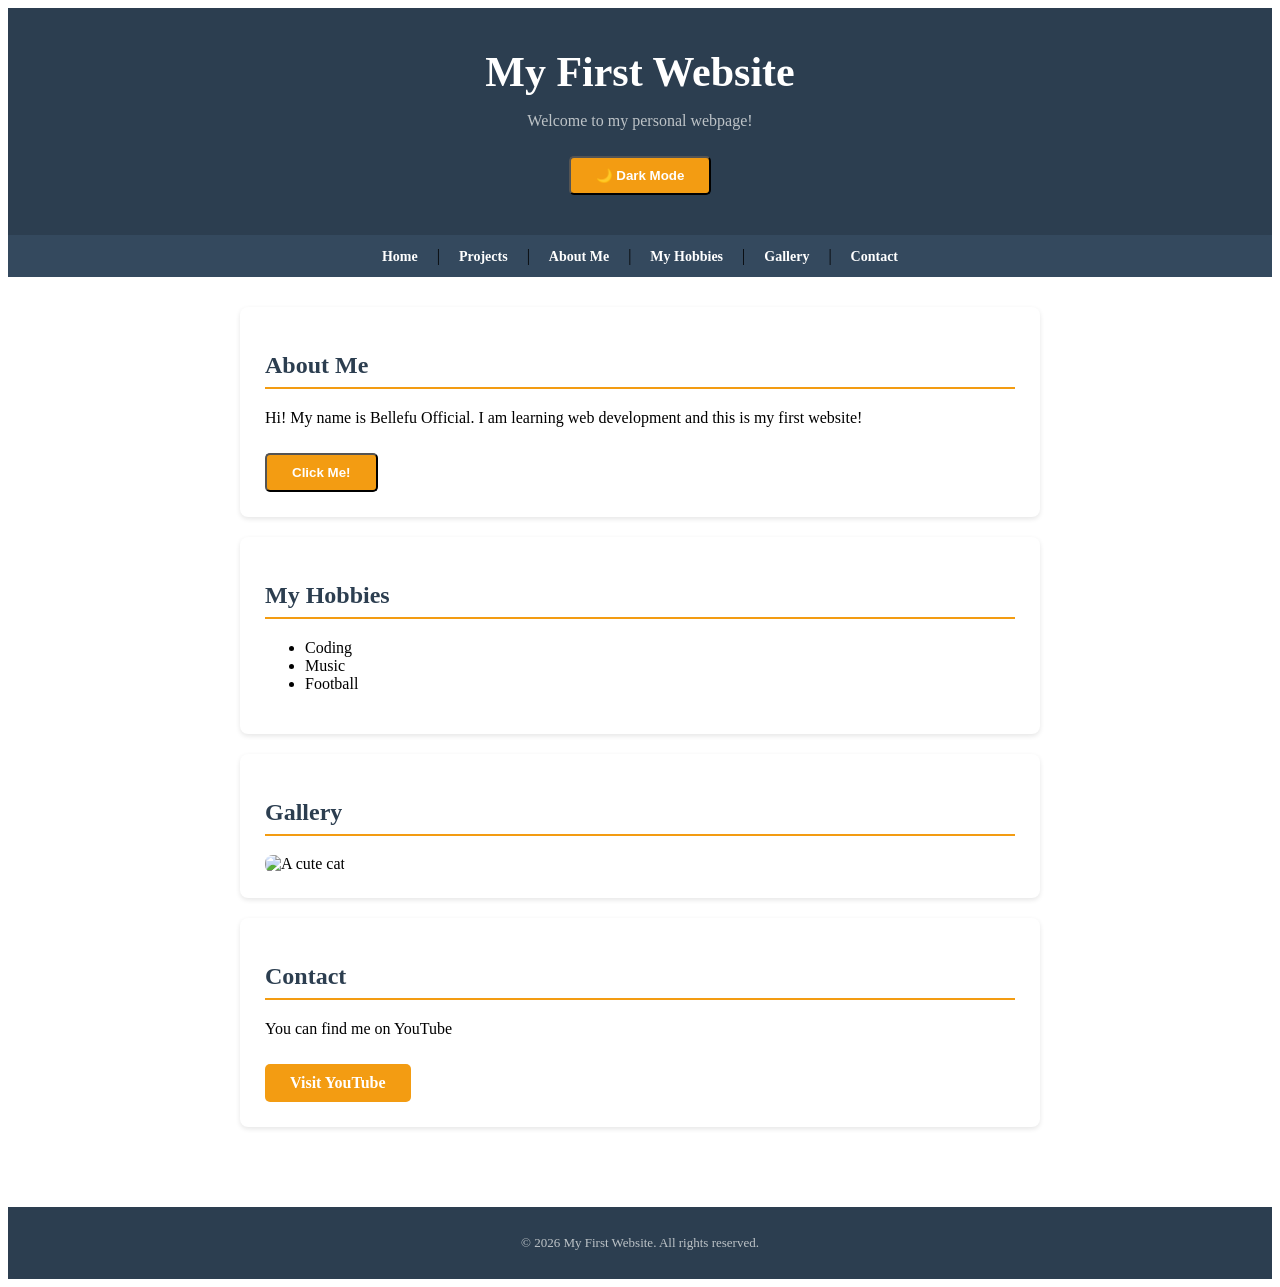
==== index.html @ a37b387b "Add files via upload" ====
<!DOCTYPE html>
<html>
  <head>
    <title>My First Website</title>
    <link href="https://fonts.googleapis.com/css2?family=Poppins:wght@300;400;600&display=swap" rel="stylesheet">
    <link rel="stylesheet" href="style.css">
  </head>
  <body>

    <header>
      <h1>My First Website</h1>
      <p>Welcome to my personal webpage!</p>
      <button class="btn" onclick="toggleDarkMode()">🌙 Dark Mode</button>
    </header>

   <nav>
  <a href="index.html">Home</a> |
  <a href="projects.html">Projects</a> |
  <a href="#about">About Me</a> |
  <a href="#hobbies">My Hobbies</a> |
  <a href="#gallery">Gallery</a> |
  <a href="#contact">Contact</a>
</nav>

    <main>

      <section id="about">
        <h2>About Me</h2>
        <p id="about-text">Hi! My name is Bellefu Official. I am learning web development and this is my first website!</p>
        <button class="btn" onclick="changeGreeting()">Click Me!</button>
      </section>

      <section id="hobbies">
        <h2>My Hobbies</h2>
        <ul>
          <li>Coding</li>
          <li>Music</li>
          <li>Football</li>
        </ul>
      </section>

      <section id="gallery">
        <h2>Gallery</h2>
        <img src="https://placecats.com/300/200" alt="A cute cat">
      </section>

      <section id="contact">
        <h2>Contact</h2>
        <p>You can find me on YouTube</p>
        <a href="https://www.youtube.com" class="btn">Visit YouTube</a>
      </section>

    </main>

    <footer>
      <p>© 2026 My First Website. All rights reserved.</p>
    </footer>

    <!-- JavaScript goes here, inside the HTML file -->
    <script>
      function changeGreeting() {
        let text = document.getElementById("about-text");
        text.innerHTML = "🎉 You just used JavaScript! I am Bellefu Official and I am going to be a web developer!";
        text.style.color = "#f39c12";
      }

      function toggleDarkMode() {
        let body = document.body;
        body.classList.toggle("dark");

        let btn = document.querySelector("header .btn");
        if (body.classList.contains("dark")) {
          btn.innerHTML = "☀️ Light Mode";
        } else {
          btn.innerHTML = "🌙 Dark Mode";
        }
      }
    </script>

  </body>
</html>
---- style.css ----
/* G/* Project card styling */
.project-card {
  background-color: white;
  border-left: 4px solid #f39c12;
  padding: 20px;
  margin-bottom: 20px;
  border-radius: 8px;
  box-shadow: 0 2px 5px rgba(0,0,0,0.1);
}

.project-card h3 {
  color: #2c3e50;
  margin-top: 0;
}

.project-card p {
  color: #666;
}

/* Dark mode for project cards */
body.dark .project-card {
  background-color: #16213e;
  color: #eee;
}

body.dark .project-card p {
  color: #bbb;
}eneral page styling */
body {
  font-family: 'Poppins', sans-serif;
  background-color: #f4f4f4;
  margin: 0;
  padding: 0;
  color: #333;
}

/* Header styling */
header {
  background-color: #2c3e50;
  color: white;
  padding: 40px 20px;
  text-align: center;
}

header h1 {
  font-size: 42px;
  margin: 0;
}

header p {
  font-size: 16px;
  color: #bdc3c7;
}

/* Navigation styling */
nav {
  background-color: #34495e;
  padding: 12px;
  text-align: center;
}

nav a {
  color: white;
  text-decoration: none;
  margin: 0 15px;
  font-weight: 600;
  font-size: 14px;
}

nav a:hover {
  color: #f39c12;
}

/* Main content styling */
main {
  padding: 30px 20px;
  max-width: 800px;
  margin: 0 auto;
}

/* Section styling */
section {
  background-color: white;
  padding: 25px;
  margin-bottom: 20px;
  border-radius: 8px;
  box-shadow: 0 2px 5px rgba(0,0,0,0.1);
}

section h2 {
  color: #2c3e50;
  border-bottom: 2px solid #f39c12;
  padding-bottom: 8px;
}

/* Button styling */
.btn {
  display: inline-block;
  background-color: #f39c12;
  color: white;
  padding: 10px 25px;
  border-radius: 5px;
  text-decoration: none;
  font-weight: 600;
  margin-top: 10px;
}

.btn:hover {
  background-color: #e67e22;
}

/* Image styling */
img {
  border-radius: 8px;
  max-width: 100%;
}

/* Footer styling */
footer {
  background-color: #2c3e50;
  color: #bdc3c7;
  text-align: center;
  padding: 15px;
  margin-top: 30px;
  font-size: 13px;
}
/* MOBILE FRIENDLY - screens smaller than 600px */
@media (max-width: 600px) {

  header h1 {
    font-size: 26px;
  }

  header p {
    font-size: 13px;
  }

  nav {
    display: flex;
    flex-direction: column;
    gap: 8px;
  }

  nav a {
    margin: 0;
    font-size: 16px;
  }

  main {
    padding: 15px 10px;
  }

  section {
    padding: 15px;
  }

  .btn {
    display: block;
    text-align: center;
  }
body.dark {
  background-color: #1a1a2e;
  color: #eee;
}

body.dark header {
  background-color: #16213e;
}

body.dark nav {
  background-color: #0f3460;
}

body.dark section {
  background-color: #16213e;
  color: #eee;
}

body.dark footer {
  background-color: #16213e;
}
}/* Dark mode styles */
body.dark {
  background-color: #1a1a2e;
  color: #eee;
}

body.dark header {
  background-color: #16213e;
}

body.dark nav {
  background-color: #0f3460;
}

body.dark section {
  background-color: #16213e;
  color: #eee;
}

body.dark footer {
  background-color: #16213e;
}
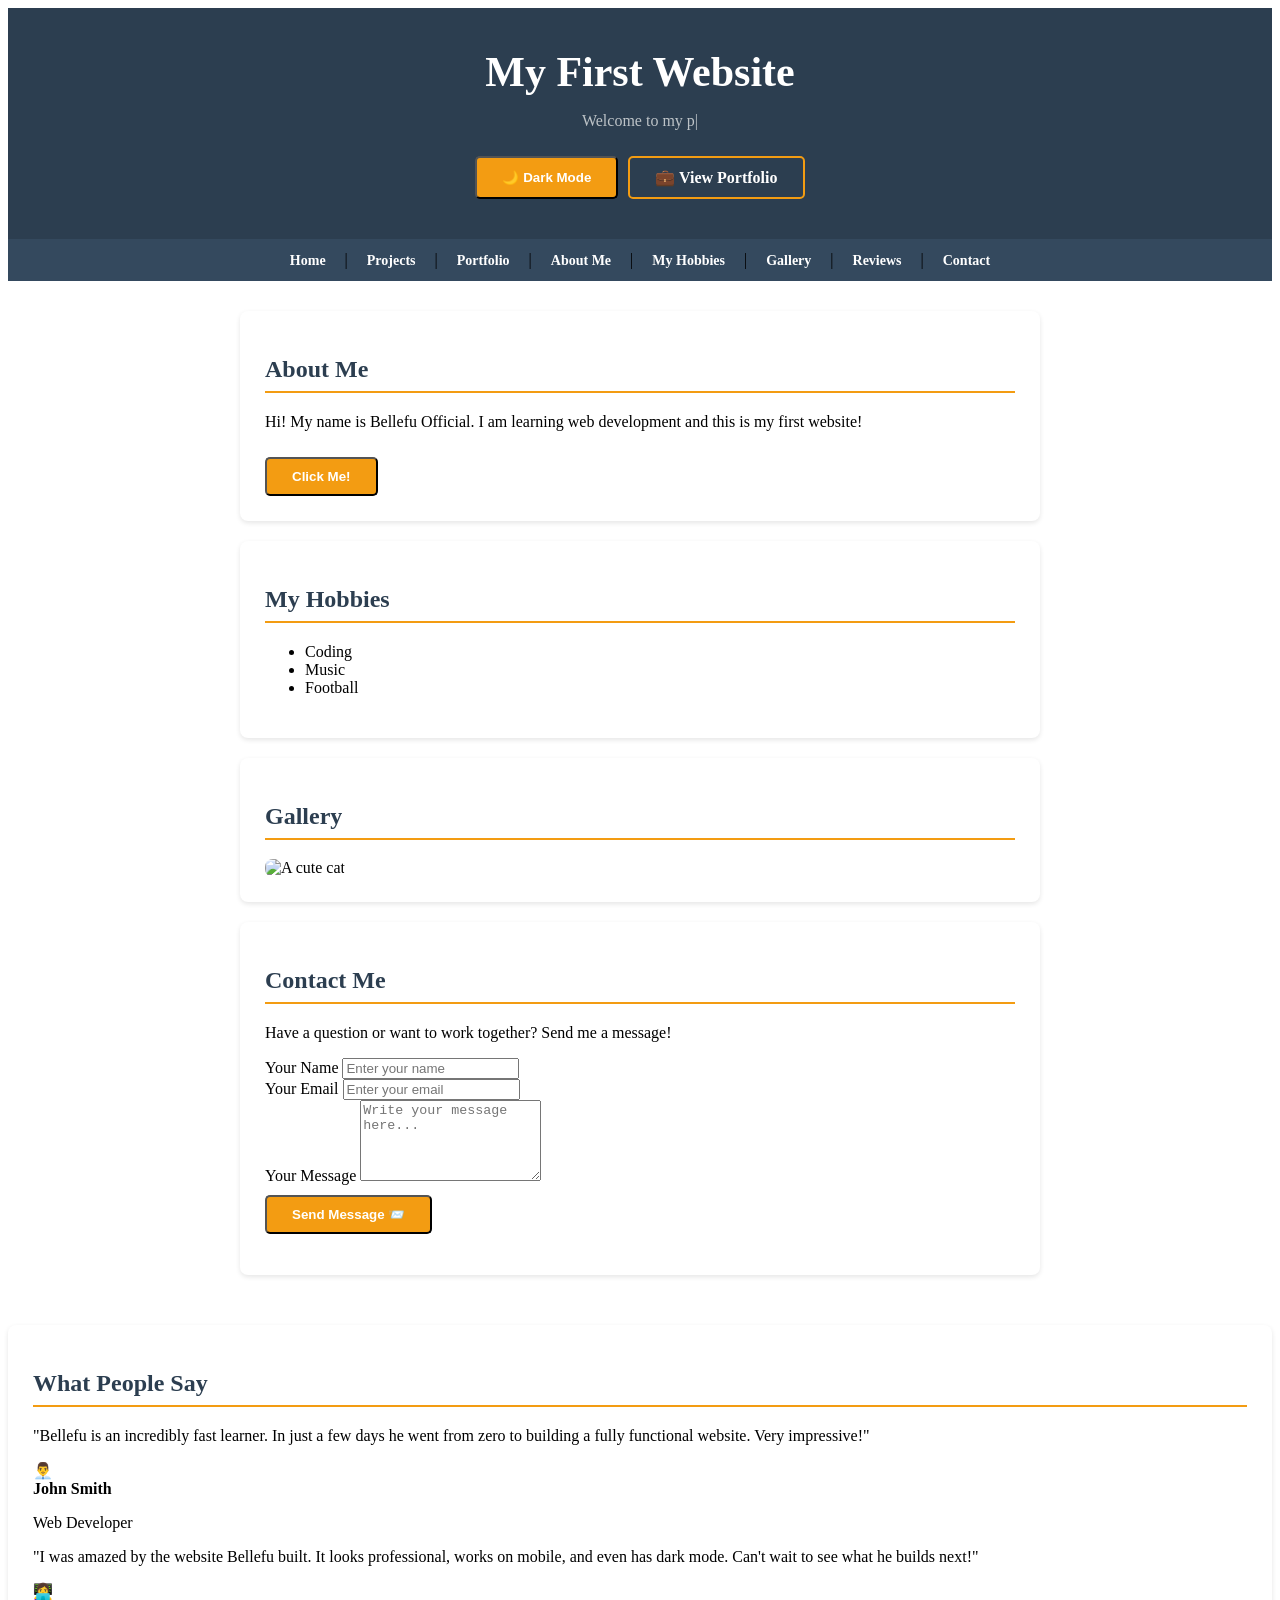
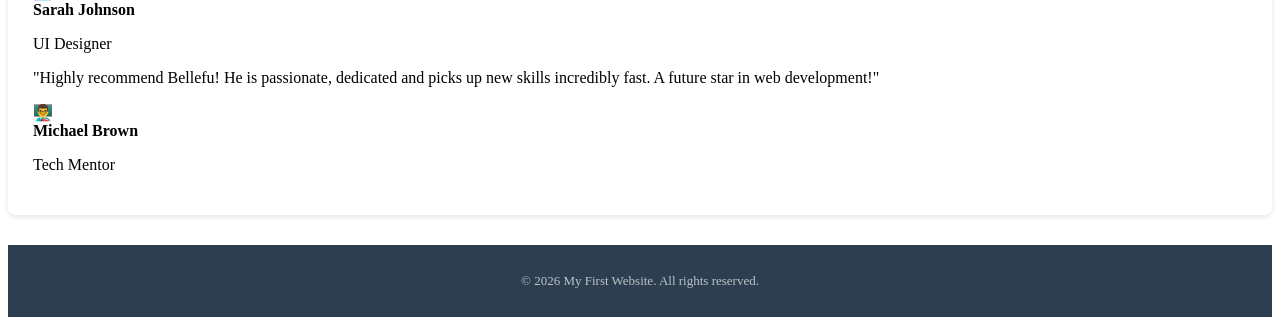
==== commit 6f5772b4: "Add files via upload" ====
--- a/index.html
+++ b/index.html
@@ -7,30 +7,36 @@
   </head>
   <body>
 
-    <header>
-      <h1>My First Website</h1>
-      <p>Welcome to my personal webpage!</p>
-      <button class="btn" onclick="toggleDarkMode()">🌙 Dark Mode</button>
-    </header>
-
-   <nav>
+   <header>
+  <h1>My First Website</h1>
+  <p id="typing-text"></p>
+  <div style="display:flex; gap:10px; justify-content:center; flex-wrap:wrap;">
+    <button class="btn" onclick="toggleDarkMode()">🌙 Dark Mode</button>
+    <a href="portfolio.html" class="btn" style="background-color:#2c3e50; border: 2px solid #f39c12;">💼 View Portfolio</a>
+  </div>
+</header>
+
+  <nav>
   <a href="index.html">Home</a> |
   <a href="projects.html">Projects</a> |
+  <a href="portfolio.html">Portfolio</a> |
   <a href="#about">About Me</a> |
   <a href="#hobbies">My Hobbies</a> |
   <a href="#gallery">Gallery</a> |
+  <a href="#testimonials">Reviews</a> |
   <a href="#contact">Contact</a>
 </nav>
+</nav>
 
     <main>
 
-      <section id="about">
+      <section id="about" class="fade-in">
         <h2>About Me</h2>
         <p id="about-text">Hi! My name is Bellefu Official. I am learning web development and this is my first website!</p>
         <button class="btn" onclick="changeGreeting()">Click Me!</button>
       </section>
 
-      <section id="hobbies">
+      <section id="hobbies" class="fade-in">
         <h2>My Hobbies</h2>
         <ul>
           <li>Coding</li>
@@ -39,24 +45,79 @@
         </ul>
       </section>
 
-      <section id="gallery">
+      <section id="gallery" class="fade-in">
         <h2>Gallery</h2>
         <img src="https://placecats.com/300/200" alt="A cute cat">
       </section>
 
-      <section id="contact">
-        <h2>Contact</h2>
-        <p>You can find me on YouTube</p>
-        <a href="https://www.youtube.com" class="btn">Visit YouTube</a>
+      <section id="contact" class="fade-in">
+        <h2>Contact Me</h2>
+        <p>Have a question or want to work together? Send me a message!</p>
+
+        <div class="form-group">
+          <label>Your Name</label>
+          <input type="text" id="name" placeholder="Enter your name">
+        </div>
+
+        <div class="form-group">
+          <label>Your Email</label>
+          <input type="email" id="email" placeholder="Enter your email">
+        </div>
+
+        <div class="form-group">
+          <label>Your Message</label>
+          <textarea id="message" placeholder="Write your message here..." rows="5"></textarea>
+        </div>
+
+        <button class="btn" onclick="submitForm()">Send Message 📨</button>
+        <p id="form-response"></p>
+
       </section>
 
     </main>
+    <!-- TESTIMONIALS SECTION -->
+      <section id="testimonials" class="fade-in">
+        <h2>What People Say</h2>
+
+        <div class="testimonial-card">
+          <p class="testimonial-text">"Bellefu is an incredibly fast learner. In just a few days he went from zero to building a fully functional website. Very impressive!"</p>
+          <div class="testimonial-author">
+            <div class="author-avatar">👨‍💼</div>
+            <div>
+              <strong>John Smith</strong>
+              <p>Web Developer</p>
+            </div>
+          </div>
+        </div>
+
+        <div class="testimonial-card">
+          <p class="testimonial-text">"I was amazed by the website Bellefu built. It looks professional, works on mobile, and even has dark mode. Can't wait to see what he builds next!"</p>
+          <div class="testimonial-author">
+            <div class="author-avatar">👩‍💻</div>
+            <div>
+              <strong>Sarah Johnson</strong>
+              <p>UI Designer</p>
+            </div>
+          </div>
+        </div>
+
+        <div class="testimonial-card">
+          <p class="testimonial-text">"Highly recommend Bellefu! He is passionate, dedicated and picks up new skills incredibly fast. A future star in web development!"</p>
+          <div class="testimonial-author">
+            <div class="author-avatar">👨‍🏫</div>
+            <div>
+              <strong>Michael Brown</strong>
+              <p>Tech Mentor</p>
+            </div>
+          </div>
+        </div>
+
+      </section>
 
     <footer>
       <p>© 2026 My First Website. All rights reserved.</p>
     </footer>
 
-    <!-- JavaScript goes here, inside the HTML file -->
     <script>
       function changeGreeting() {
         let text = document.getElementById("about-text");
@@ -67,7 +128,6 @@
       function toggleDarkMode() {
         let body = document.body;
         body.classList.toggle("dark");
-
         let btn = document.querySelector("header .btn");
         if (body.classList.contains("dark")) {
           btn.innerHTML = "☀️ Light Mode";
@@ -75,6 +135,87 @@
           btn.innerHTML = "🌙 Dark Mode";
         }
       }
+
+      function revealSections() {
+        let sections = document.querySelectorAll(".fade-in");
+        sections.forEach(function(section) {
+          let position = section.getBoundingClientRect().top;
+          let screenHeight = window.innerHeight;
+          if (position < screenHeight - 100) {
+            section.classList.add("visible");
+          }
+        });
+      }
+
+      window.addEventListener("scroll", revealSections);
+      revealSections();
+
+      function submitForm() {
+        let name = document.getElementById("name").value;
+        let email = document.getElementById("email").value;
+        let message = document.getElementById("message").value;
+
+        if (name === "" || email === "" || message === "") {
+          document.getElementById("form-response").innerHTML = "❌ Please fill in all fields!";
+          document.getElementById("form-response").style.color = "red";
+          return;
+        }
+
+        document.getElementById("form-response").innerHTML =
+          "✅ Thank you " + name + "! Your message has been received!";
+        document.getElementById("form-response").style.color = "#27ae60";
+
+        document.getElementById("name").value = "";
+        document.getElementById("email").value = "";
+        document.getElementById("message").value = "";
+      }
+      // Typing effect
+const phrases = [
+  "Welcome to my personal webpage! 👋",
+  "I am learning web development 💻",
+  "I am going to be a web developer! 🚀",
+  "I build beautiful websites 🌍",
+];
+
+let phraseIndex = 0;
+let letterIndex = 0;
+let isDeleting = false;
+
+function typeEffect() {
+  let currentPhrase = phrases[phraseIndex];
+  let typingElement = document.getElementById("typing-text");
+
+  if (!isDeleting) {
+    // Type the next letter
+    typingElement.innerHTML = currentPhrase.slice(0, letterIndex + 1) + '<span class="cursor">|</span>';
+    letterIndex++;
+
+    // If full phrase is typed, start deleting after a pause
+    if (letterIndex === currentPhrase.length) {
+      isDeleting = true;
+      setTimeout(typeEffect, 2000);
+      return;
+    }
+  } else {
+    // Delete the last letter
+    typingElement.innerHTML = currentPhrase.slice(0, letterIndex - 1) + '<span class="cursor">|</span>';
+    letterIndex--;
+
+    // If fully deleted, move to next phrase
+    if (letterIndex === 0) {
+      isDeleting = false;
+      phraseIndex = (phraseIndex + 1) % phrases.length;
+    }
+  }
+
+  // Speed: typing is slower than deleting
+  let speed = isDeleting ? 50 : 100;
+  setTimeout(typeEffect, speed);
+}
+
+// Start the typing effect
+typeEffect();
+
     </script>
 
   </body>
